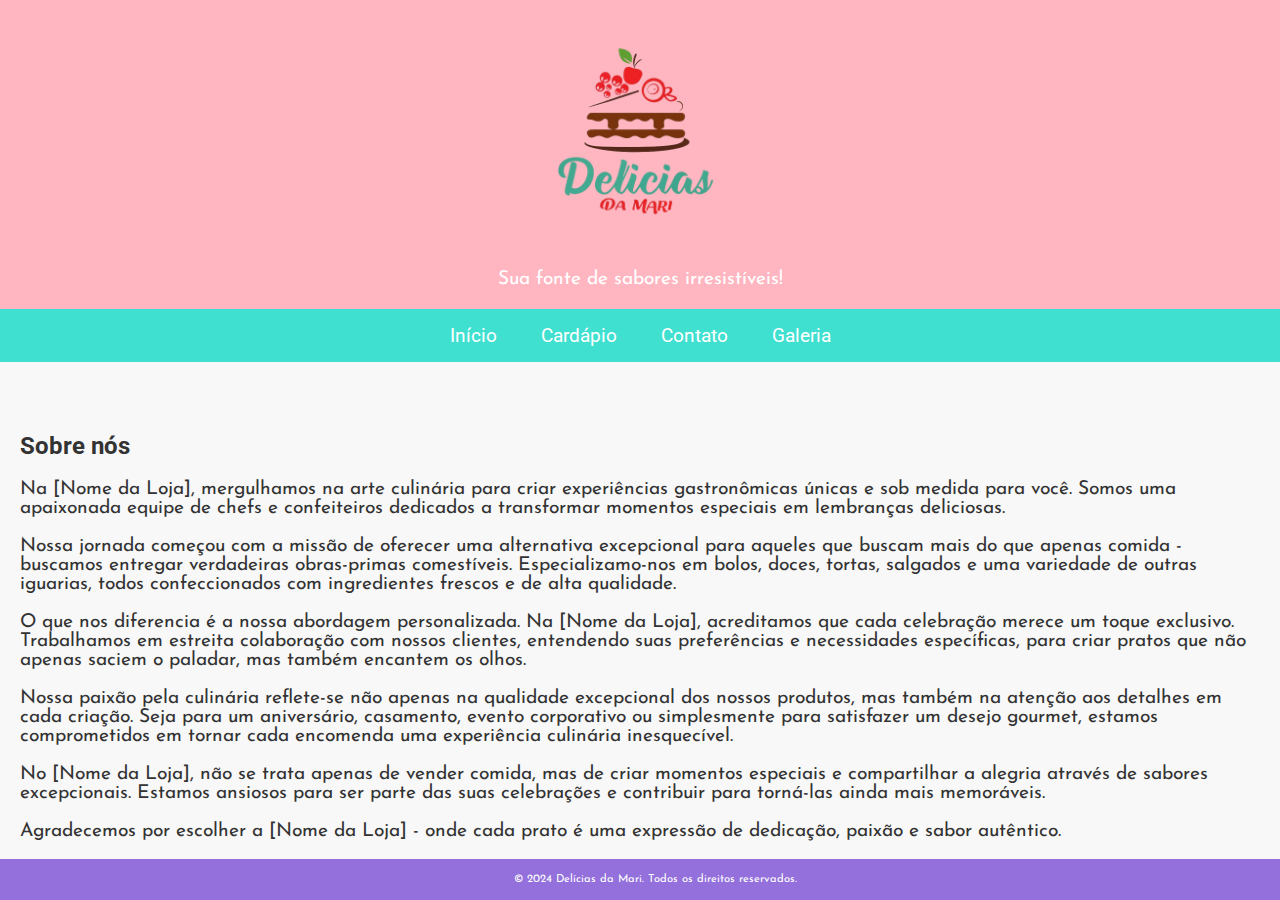
==== index.html @ 92027a98 "version2" ====
<!DOCTYPE html>
<html lang="pt-br">

<head>
    <meta charset="UTF-8">
    <meta name="viewport" content="width=device-width, initial-scale=1.0">
    <title>Delícias da Mari</title>
    <link rel="stylesheet"
        href="https://fonts.googleapis.com/css2?family=Pacifico&family=Roboto:wght@400;700&display=swap">
        <link rel="preconnect" href="https://fonts.googleapis.com">
        <link rel="preconnect" href="https://fonts.gstatic.com" crossorigin>
        <link href="https://fonts.googleapis.com/css2?family=Josefin+Sans&display=swap" rel="stylesheet">
    <link rel="stylesheet" href="styles.css"> <!-- Arquivo de estilos externo -->
    <link rel="stylesheet" href="https://cdnjs.cloudflare.com/ajax/libs/animate.css/4.1.1/animate.min.css">
    <!-- Animações CSS externas -->
</head>

<body>

    <header>
        <div class="header-content animate__animated animate__fadeIn">
            <img class="logo" src="/assets/logo/logo2.png" alt="logo">
            <!-- <h1>Delícias da Mari</h1> -->
            <p>Sua fonte de sabores irresistíveis!</p>
        </div>
    </header>

    <nav>
        <div class="nav-content">
            <a href="index.html">Início</a>
            <a href="cardapio.html">Cardápio</a>
            <a href="contato.html">Contato</a>
            <a href="#galeria">Galeria</a>
        </div>
    </nav>

<main>
    <section id="cardapio" class="animate__animated animate__fadeInUp">
        <div class="section-content">
            <h2>Sobre nós</h2>
            <p>
                Na [Nome da Loja], mergulhamos na arte culinária para criar experiências gastronômicas únicas e sob medida para você. Somos uma apaixonada equipe de chefs e confeiteiros dedicados a transformar momentos especiais em lembranças deliciosas.
            </p><br>
            <p>
                Nossa jornada começou com a missão de oferecer uma alternativa excepcional para aqueles que buscam mais do que apenas comida - buscamos entregar verdadeiras obras-primas comestíveis. Especializamo-nos em bolos, doces, tortas, salgados e uma variedade de outras iguarias, todos confeccionados com ingredientes frescos e de alta qualidade.
            </p><br>
            <p>
                O que nos diferencia é a nossa abordagem personalizada. Na [Nome da Loja], acreditamos que cada celebração merece um toque exclusivo. Trabalhamos em estreita colaboração com nossos clientes, entendendo suas preferências e necessidades específicas, para criar pratos que não apenas saciem o paladar, mas também encantem os olhos.
            </p><br>
            <p>
                Nossa paixão pela culinária reflete-se não apenas na qualidade excepcional dos nossos produtos, mas também na atenção aos detalhes em cada criação. Seja para um aniversário, casamento, evento corporativo ou simplesmente para satisfazer um desejo gourmet, estamos comprometidos em tornar cada encomenda uma experiência culinária inesquecível.
            </p><br>
            <p>
                No [Nome da Loja], não se trata apenas de vender comida, mas de criar momentos especiais e compartilhar a alegria através de sabores excepcionais. Estamos ansiosos para ser parte das suas celebrações e contribuir para torná-las ainda mais memoráveis.
            </p><br>
            <p>
                Agradecemos por escolher a [Nome da Loja] - onde cada prato é uma expressão de dedicação, paixão e sabor autêntico.
            </p>
</main>
    

    <footer>
        <div class="footer-content">
            <p>&copy; 2024 Delícias da Mari. Todos os direitos reservados.</p>
        </div>
    </footer>


</body>

</html>
---- styles.css ----
ul,
ol {
    list-style: none;
    padding: 0;
    margin: 0;
}

body {
    font-family: 'Roboto', sans-serif;
    margin: 0;
    padding: 0;
    box-sizing: border-box;
    background-color: #f8f8f8;
    color: #333;
}

header {
    background-color: #FFB6C1;
    padding: 20px;
    text-align: center;
    color: #fff;
    box-shadow: 0 0 10px rgba(0, 0, 0, 0.1);
}

.header-content {
    display: flex;
    flex-direction: column;
    align-items: center;
}

.logo {
    max-width: 250px;
    /* ou o tamanho desejado */
    height: auto;
    margin-right: 10px;
    /* ajuste conforme necessário */
}

/* h1 excluído */
/* header h1 {
    font-family: 'Pacifico', cursive;
    font-size: 3em;
    margin: 0;
}  */

p {
    margin: 0;
    font-size: 1.2rem;
    font-family: 'Josefin Sans', sans-serif;
}

nav {
    background-color: #40E0D0;
    color: #fff;
    padding: 15px;
    text-align: center;
}

nav a {
    color: #fff;
    text-decoration: none;
    margin: 0 20px;
    font-size: 1.2em;
}

nav a:hover {
    text-decoration: underline;
}

section {
    padding: 50px 20px;
}

h2 {
    color: #333;
}

ul {
    list-style-type: none;
    padding: 0;
}

ul li {
    background-color: #FFB6C1;
    margin-bottom: 10px;
    padding: 15px;
    border-radius: 8px;
    font-size: 1.1em;
}

.animate__animated animate__fadeInUp .section-content {}

.food-type {
    background-color: #40E0D0;
}

form {
    background-color: #40E0D0;
    padding: 20px;
    border-radius: 8px;
}

form label,
form textarea,
form input {
    display: block;
    margin-bottom: 15px;
    width: 100%;
}

form button {
    background-color: #9370DB;
    color: #fff;
    padding: 15px 30px;
    border: none;
    border-radius: 8px;
    cursor: pointer;
}

/* galeria removida */
/* #galeria {
    background-color: #40E0D0;
    padding: 50px 20px;
    border-radius: 8px;
} */

footer {
    background-color: #9370DB;
    color: #fff;
    text-align: center;
    padding: 15px;
    position: fixed;
    bottom: 0;
    width: 100%;
}

footer p {
    font-size: 0.7rem;
}

@media (max-width:576px) {

    /* Cardapio */
    #cardapio {
        transform: translatex(0px) translatey(0px);
    }

    /* Body */
    body {
        display: flex;
        flex-direction: column;
        justify-content: normal;
        flex-wrap: nowrap;
    }

    /* Main */
    main {
        display: inline-block;
    }

    nav .nav-content {
        display: flex;
        flex-direction: column;
        font-size: 24px;
        line-height: 34.5px;
    }

    /* Section content */
    #cardapio .section-content {
        display: flex;
        flex-direction: column;
        align-items: center;
        justify-content: normal;
        border-top-left-radius: 8px;
        border-top-right-radius: 8px;
        border-bottom-left-radius: 8px;
        border-bottom-right-radius: 8px;
        text-align: start;
        font-size: 28px;
        font-family: 'Roboto Condensed', sans-serif;
        margin-top: 0px;
        margin-bottom: 30px;
        padding-left: 0px;
    }

    /* List */
    #cardapio .section-content>ul {
        max-width: 100%;
    }

    /* List Item */
    #cardapio ul>li {
        max-width: 100%;
    }

    /* Image */
    #cardapio ul li>img {
        max-width: 100%;
    }

    footer {
        display: flex;
        line-height: 12.5px;
        justify-content: center;
    }

    .footer-content {
        font-size: 0.5rem;
        text-align: center;
    }
}
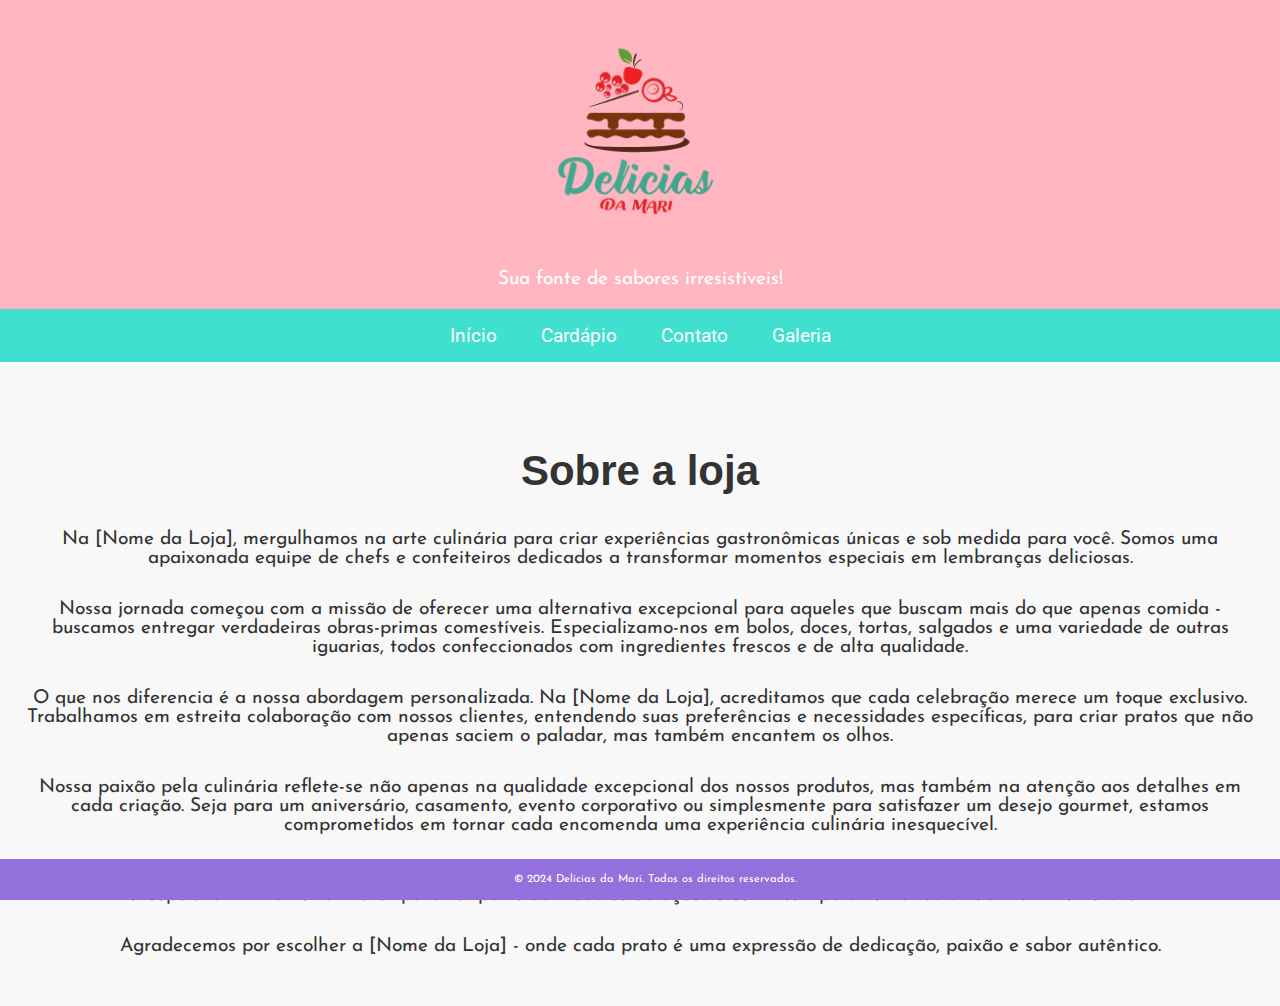
==== commit 427faf07: "new adjustments" ====
--- a/index.html
+++ b/index.html
@@ -7,9 +7,9 @@
     <title>Delícias da Mari</title>
     <link rel="stylesheet"
         href="https://fonts.googleapis.com/css2?family=Pacifico&family=Roboto:wght@400;700&display=swap">
-        <link rel="preconnect" href="https://fonts.googleapis.com">
-        <link rel="preconnect" href="https://fonts.gstatic.com" crossorigin>
-        <link href="https://fonts.googleapis.com/css2?family=Josefin+Sans&display=swap" rel="stylesheet">
+    <link rel="preconnect" href="https://fonts.googleapis.com">
+    <link rel="preconnect" href="https://fonts.gstatic.com" crossorigin>
+    <link href="https://fonts.googleapis.com/css2?family=Josefin+Sans&display=swap" rel="stylesheet">
     <link rel="stylesheet" href="styles.css"> <!-- Arquivo de estilos externo -->
     <link rel="stylesheet" href="https://cdnjs.cloudflare.com/ajax/libs/animate.css/4.1.1/animate.min.css">
     <!-- Animações CSS externas -->
@@ -34,30 +34,44 @@
         </div>
     </nav>
 
-<main>
-    <section id="cardapio" class="animate__animated animate__fadeInUp">
-        <div class="section-content">
-            <h2>Sobre nós</h2>
-            <p>
-                Na [Nome da Loja], mergulhamos na arte culinária para criar experiências gastronômicas únicas e sob medida para você. Somos uma apaixonada equipe de chefs e confeiteiros dedicados a transformar momentos especiais em lembranças deliciosas.
-            </p><br>
-            <p>
-                Nossa jornada começou com a missão de oferecer uma alternativa excepcional para aqueles que buscam mais do que apenas comida - buscamos entregar verdadeiras obras-primas comestíveis. Especializamo-nos em bolos, doces, tortas, salgados e uma variedade de outras iguarias, todos confeccionados com ingredientes frescos e de alta qualidade.
-            </p><br>
-            <p>
-                O que nos diferencia é a nossa abordagem personalizada. Na [Nome da Loja], acreditamos que cada celebração merece um toque exclusivo. Trabalhamos em estreita colaboração com nossos clientes, entendendo suas preferências e necessidades específicas, para criar pratos que não apenas saciem o paladar, mas também encantem os olhos.
-            </p><br>
-            <p>
-                Nossa paixão pela culinária reflete-se não apenas na qualidade excepcional dos nossos produtos, mas também na atenção aos detalhes em cada criação. Seja para um aniversário, casamento, evento corporativo ou simplesmente para satisfazer um desejo gourmet, estamos comprometidos em tornar cada encomenda uma experiência culinária inesquecível.
-            </p><br>
-            <p>
-                No [Nome da Loja], não se trata apenas de vender comida, mas de criar momentos especiais e compartilhar a alegria através de sabores excepcionais. Estamos ansiosos para ser parte das suas celebrações e contribuir para torná-las ainda mais memoráveis.
-            </p><br>
-            <p>
-                Agradecemos por escolher a [Nome da Loja] - onde cada prato é uma expressão de dedicação, paixão e sabor autêntico.
-            </p>
-</main>
-    
+    <main>
+        <section id="cardapio" class="animate__animated animate__fadeInUp">
+            <div class="section-content">
+                <h2>Sobre a loja</h2>
+                <p>
+                    Na [Nome da Loja], mergulhamos na arte culinária para criar experiências gastronômicas únicas e sob
+                    medida para você. Somos uma apaixonada equipe de chefs e confeiteiros dedicados a transformar
+                    momentos especiais em lembranças deliciosas.
+                </p><br>
+                <p>
+                    Nossa jornada começou com a missão de oferecer uma alternativa excepcional para aqueles que buscam
+                    mais do que apenas comida - buscamos entregar verdadeiras obras-primas comestíveis.
+                    Especializamo-nos em bolos, doces, tortas, salgados e uma variedade de outras iguarias, todos
+                    confeccionados com ingredientes frescos e de alta qualidade.
+                </p><br>
+                <p>
+                    O que nos diferencia é a nossa abordagem personalizada. Na [Nome da Loja], acreditamos que cada
+                    celebração merece um toque exclusivo. Trabalhamos em estreita colaboração com nossos clientes,
+                    entendendo suas preferências e necessidades específicas, para criar pratos que não apenas saciem o
+                    paladar, mas também encantem os olhos.
+                </p><br>
+                <p>
+                    Nossa paixão pela culinária reflete-se não apenas na qualidade excepcional dos nossos produtos, mas
+                    também na atenção aos detalhes em cada criação. Seja para um aniversário, casamento, evento
+                    corporativo ou simplesmente para satisfazer um desejo gourmet, estamos comprometidos em tornar cada
+                    encomenda uma experiência culinária inesquecível.
+                </p><br>
+                <p>
+                    No [Nome da Loja], não se trata apenas de vender comida, mas de criar momentos especiais e
+                    compartilhar a alegria através de sabores excepcionais. Estamos ansiosos para ser parte das suas
+                    celebrações e contribuir para torná-las ainda mais memoráveis.
+                </p><br>
+                <p>
+                    Agradecemos por escolher a [Nome da Loja] - onde cada prato é uma expressão de dedicação, paixão e
+                    sabor autêntico.
+                </p>
+    </main>
+
 
     <footer>
         <div class="footer-content">
--- a/styles.css
+++ b/styles.css
@@ -3,6 +3,10 @@
     list-style: none;
     padding: 0;
     margin: 0;
+}
+
+img {
+    max-width: 100%;
 }
 
 body {
@@ -61,6 +65,7 @@
     text-decoration: none;
     margin: 0 20px;
     font-size: 1.2em;
+
 }
 
 nav a:hover {
@@ -94,10 +99,65 @@
     background-color: #40E0D0;
 }
 
+/* contato */
+.section-content p, h1, h2, h3, h4 {
+    text-align: center;
+}
+
+.section-content {
+    display: flex;
+    flex-direction: column;
+    /* justify-content: center; */
+    align-items: center;
+}
+
+.social-links {
+    display: flex;
+    flex-direction: column;
+    justify-content: center;
+    align-items: center;
+    padding: 15px;
+    gap: 15px;
+}
+
+
+
+.social-links .whatsapp {
+    display: flex;
+    flex-direction: column;
+    justify-content:center;
+    align-items:center;
+    text-align:center;
+    gap: 15px;
+}
+
+.social-links .others {
+    display: flex;
+    flex-direction:column;
+    justify-content:center;
+    align-items:center;
+    text-align:center;
+    gap: 15px;
+}
+
+.social-links img {
+    width: 50px;
+}
+
+.social-links .others .social-icons {
+    display: flex;
+    flex-direction: row;
+    gap: 20px
+    ;
+    /* justify-content: space-between; */
+}
+
 form {
     background-color: #40E0D0;
     padding: 20px;
     border-radius: 8px;
+    text-align: center;
+    width: 80%;
 }
 
 form label,
@@ -108,6 +168,10 @@
     width: 100%;
 }
 
+form textarea {
+    height: 150px;
+}
+
 form button {
     background-color: #9370DB;
     color: #fff;
@@ -115,6 +179,16 @@
     border: none;
     border-radius: 8px;
     cursor: pointer;
+    display: inline-block;
+    margin: 0 auto;
+}
+
+form button:hover {
+    background-color: #6A5ACD;
+}
+
+form button:active {
+    background-color: #483D8B;
 }
 
 /* galeria removida */
@@ -124,6 +198,34 @@
     border-radius: 8px;
 } */
 
+/* cardápio */
+#cardapio .section-content {
+    display: flex;
+    flex-direction: column;
+    align-items: center;
+    justify-content: normal;
+    border-top-left-radius: 8px;
+    border-top-right-radius: 8px;
+    border-bottom-left-radius: 8px;
+    border-bottom-right-radius: 8px;
+    text-align: start;
+    font-size: 28px;
+    font-family: 'Roboto Condensed', sans-serif;
+    margin: 0 auto;
+    /* margin-top: 0px; */
+    /* margin-bottom: 30px; */
+    padding-left: 0px;
+}
+
+#cardapio ul {
+    display: flex;
+    flex-direction: column;
+}
+
+#cardapio img {
+    max-width: 500px;
+}
+
 footer {
     background-color: #9370DB;
     color: #fff;
@@ -158,11 +260,24 @@
         display: inline-block;
     }
 
+
     nav .nav-content {
         display: flex;
         flex-direction: column;
         font-size: 24px;
         line-height: 34.5px;
+        /* display: none; */
+    }
+
+    nav a {
+        margin: 0 10px;
+        font-size: 1em;
+    }
+
+    .menu-icon {
+        display: block;
+        /* Exibe o ícone de menu em telas pequenas */
+        cursor: pointer;
     }
 
     /* Section content */
@@ -198,6 +313,14 @@
         max-width: 100%;
     }
 
+    /* form */
+    form button {
+        margin: 0;
+        /* Remover a margem automática */
+        padding: 10px 20px;
+        /* Reduzir o preenchimento */
+    }
+
     footer {
         display: flex;
         line-height: 12.5px;
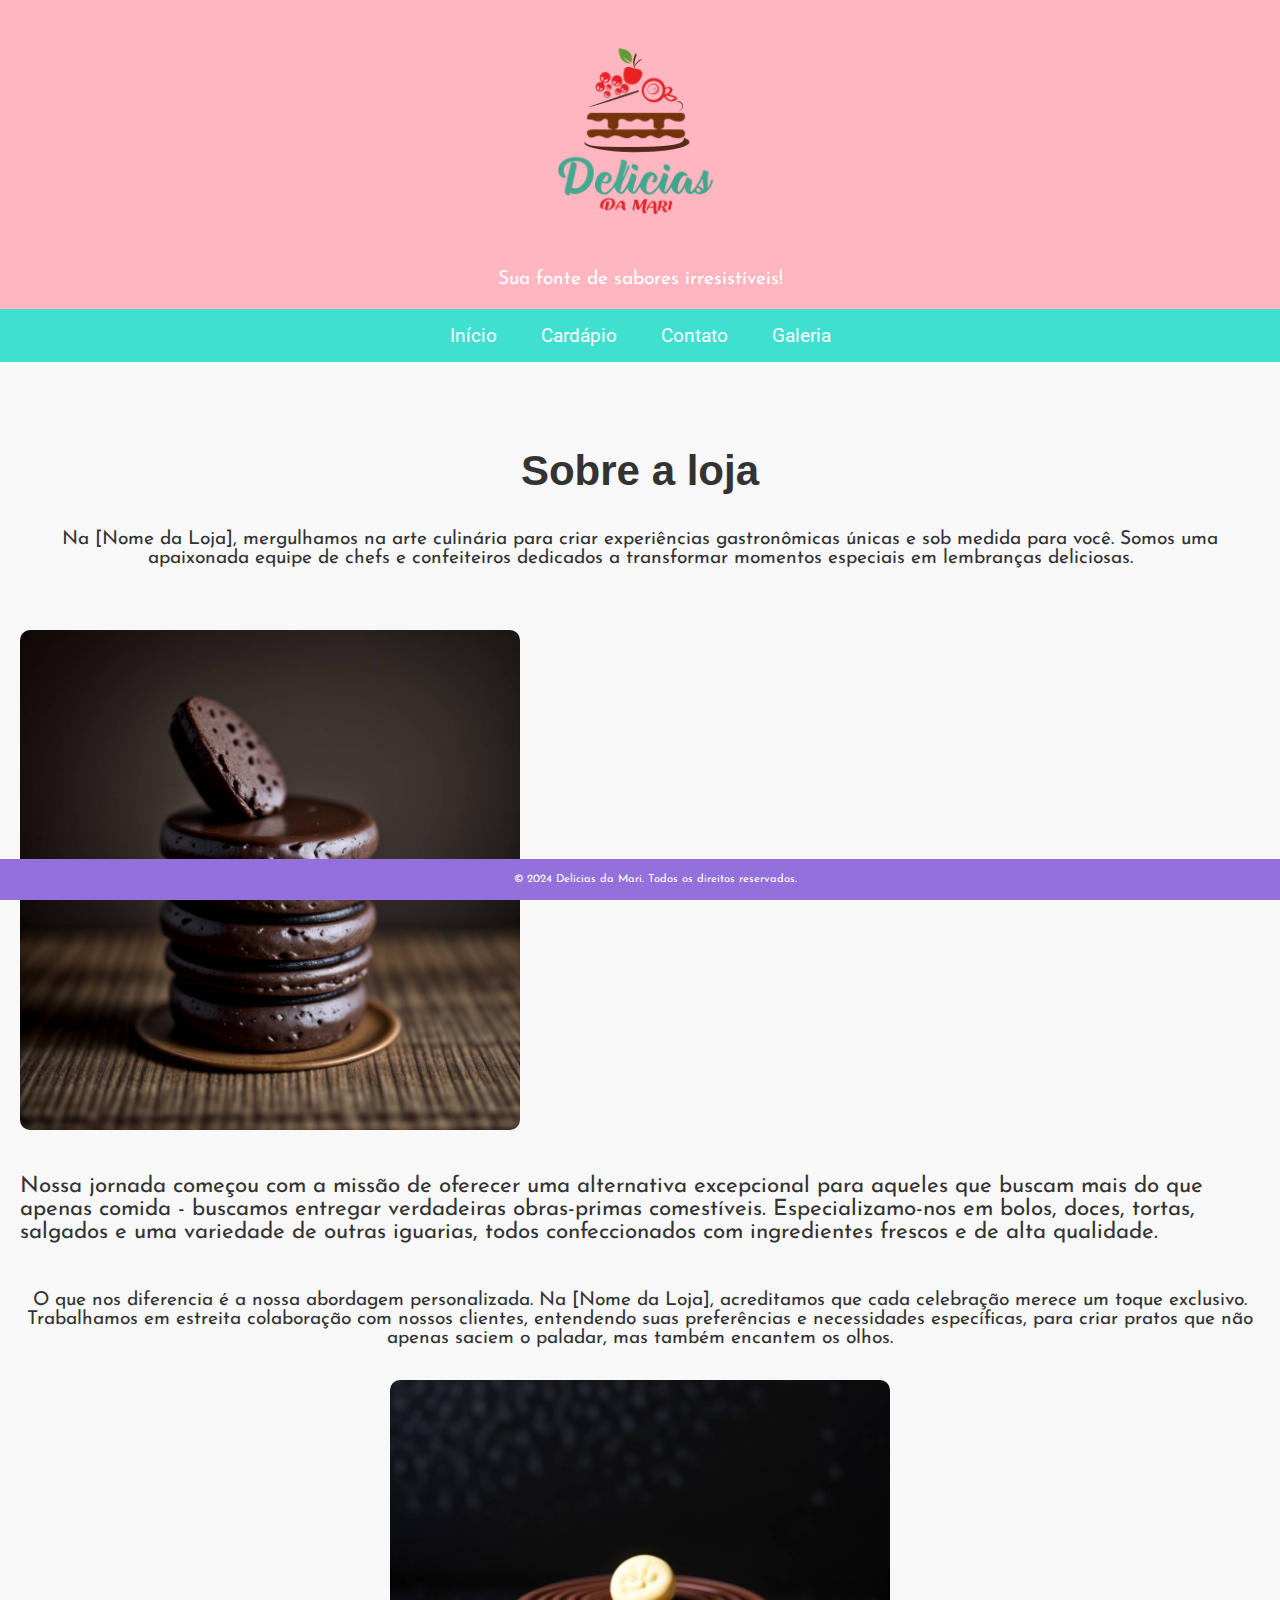
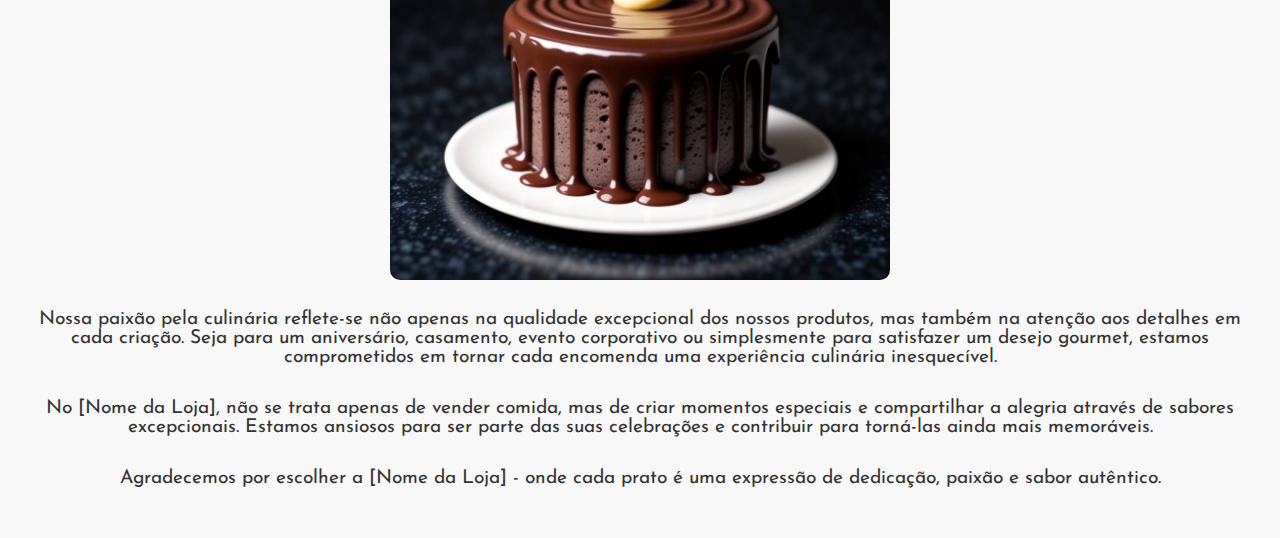
==== commit d91db8f8: "new adjustments" ====
--- a/index.html
+++ b/index.html
@@ -38,23 +38,31 @@
         <section id="cardapio" class="animate__animated animate__fadeInUp">
             <div class="section-content">
                 <h2>Sobre a loja</h2>
-                <p>
-                    Na [Nome da Loja], mergulhamos na arte culinária para criar experiências gastronômicas únicas e sob
-                    medida para você. Somos uma apaixonada equipe de chefs e confeiteiros dedicados a transformar
-                    momentos especiais em lembranças deliciosas.
-                </p><br>
-                <p>
-                    Nossa jornada começou com a missão de oferecer uma alternativa excepcional para aqueles que buscam
-                    mais do que apenas comida - buscamos entregar verdadeiras obras-primas comestíveis.
-                    Especializamo-nos em bolos, doces, tortas, salgados e uma variedade de outras iguarias, todos
-                    confeccionados com ingredientes frescos e de alta qualidade.
-                </p><br>
+                <article class="first">
+                    <p>
+                        Na [Nome da Loja], mergulhamos na arte culinária para criar experiências gastronômicas únicas e
+                        sob
+                        medida para você. Somos uma apaixonada equipe de chefs e confeiteiros dedicados a transformar
+                        momentos especiais em lembranças deliciosas.
+                    </p><br>
+                    <img id="photo-index-1" src="/assets/bolos/downloadedImage (4).png" alt="Foto 1">
+                    <p id="first">
+                        Nossa jornada começou com a missão de oferecer uma alternativa excepcional para aqueles que
+                        buscam
+                        mais do que apenas comida - buscamos entregar verdadeiras obras-primas comestíveis.
+                        Especializamo-nos em bolos, doces, tortas, salgados e uma variedade de outras iguarias, todos
+                        confeccionados com ingredientes frescos e de alta qualidade.
+                    </p><br>
+                </article>
                 <p>
                     O que nos diferencia é a nossa abordagem personalizada. Na [Nome da Loja], acreditamos que cada
                     celebração merece um toque exclusivo. Trabalhamos em estreita colaboração com nossos clientes,
                     entendendo suas preferências e necessidades específicas, para criar pratos que não apenas saciem o
                     paladar, mas também encantem os olhos.
                 </p><br>
+
+                <img id="photo-index-2" src="/assets/bolos/downloadedImage (3).png" alt="Foto 2">
+
                 <p>
                     Nossa paixão pela culinária reflete-se não apenas na qualidade excepcional dos nossos produtos, mas
                     também na atenção aos detalhes em cada criação. Seja para um aniversário, casamento, evento
--- a/styles.css
+++ b/styles.css
@@ -18,6 +18,7 @@
     color: #333;
 }
 
+/* cabeçalho */
 header {
     background-color: #FFB6C1;
     padding: 20px;
@@ -40,13 +41,6 @@
     /* ajuste conforme necessário */
 }
 
-/* h1 excluído */
-/* header h1 {
-    font-family: 'Pacifico', cursive;
-    font-size: 3em;
-    margin: 0;
-}  */
-
 p {
     margin: 0;
     font-size: 1.2rem;
@@ -97,6 +91,27 @@
 
 .food-type {
     background-color: #40E0D0;
+}
+
+/* inicial */
+#photo-index-1, #photo-index-2 {
+    width: 100%;
+    margin-bottom: 30px;
+    border-radius: 10px;
+    max-width: 400px;
+}
+
+.section-content .first {
+    display: inline-flex;
+    flex-direction: column;
+    flex-wrap: wrap;
+    gap: 15px;
+}
+
+.section-content #first {
+    font-size: 0.8em;
+    text-align: start;
+    flex: 1;
 }
 
 /* contato */
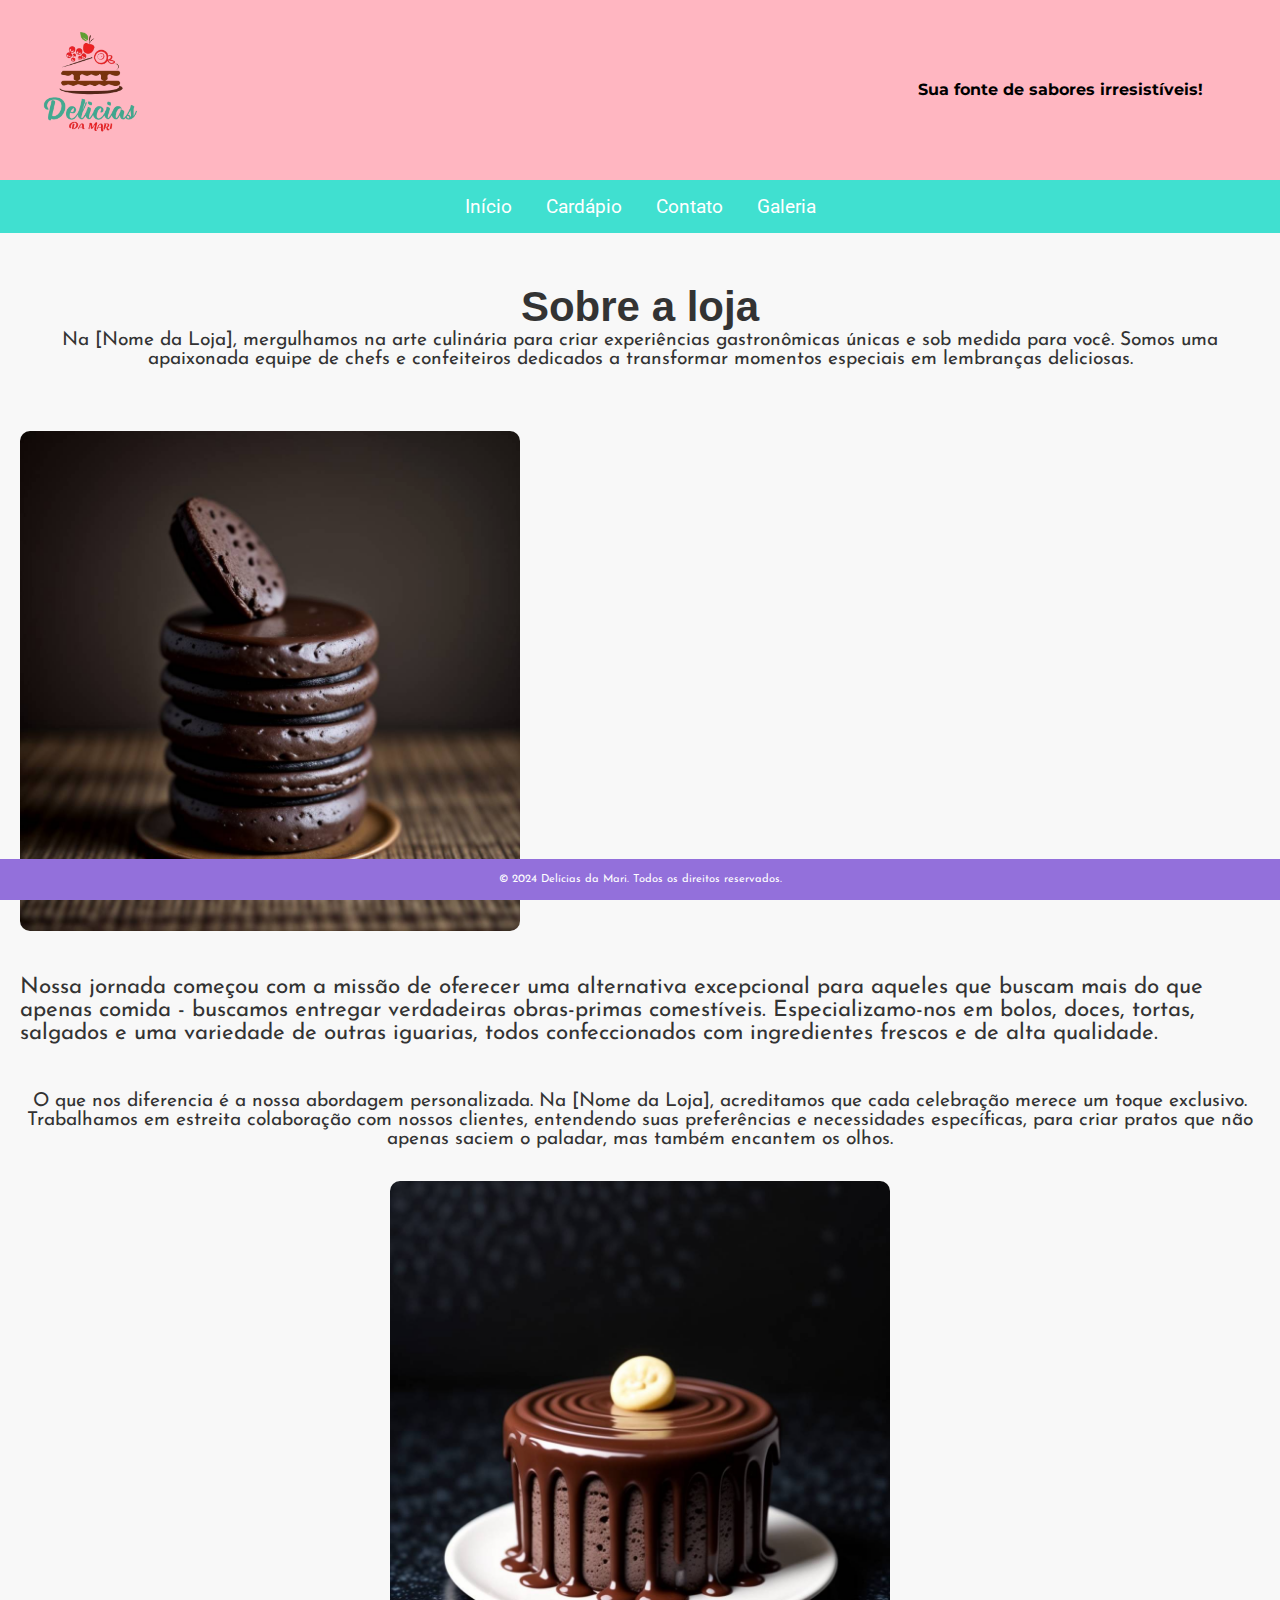
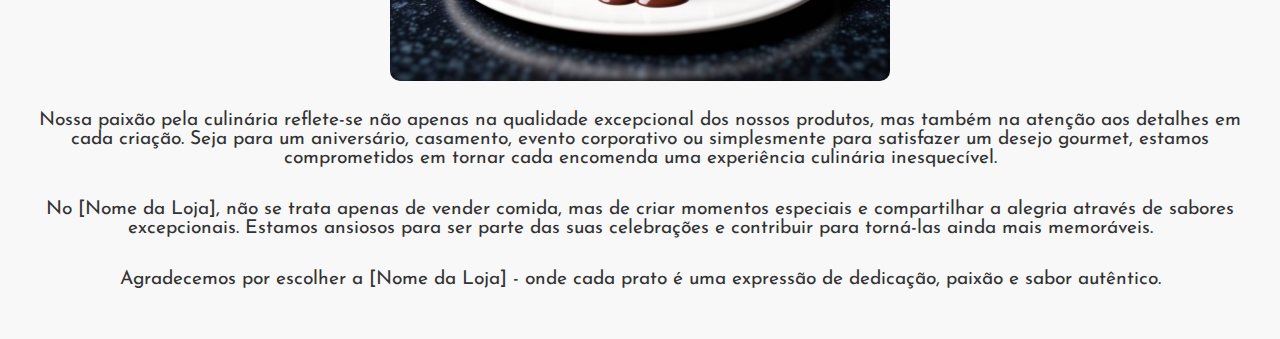
==== commit ba689ec3: "header adjustments" ====
--- a/index.html
+++ b/index.html
@@ -8,6 +8,10 @@
     <link rel="stylesheet"
         href="https://fonts.googleapis.com/css2?family=Pacifico&family=Roboto:wght@400;700&display=swap">
     <link rel="preconnect" href="https://fonts.googleapis.com">
+    <link rel="preconnect" href="https://fonts.googleapis.com">
+    <link rel="preconnect" href="https://fonts.gstatic.com" crossorigin>
+    <link href="https://fonts.googleapis.com/css2?family=Josefin+Sans&family=Montserrat:wght@800&display=swap"
+        rel="stylesheet">
     <link rel="preconnect" href="https://fonts.gstatic.com" crossorigin>
     <link href="https://fonts.googleapis.com/css2?family=Josefin+Sans&display=swap" rel="stylesheet">
     <link rel="stylesheet" href="styles.css"> <!-- Arquivo de estilos externo -->
--- a/styles.css
+++ b/styles.css
@@ -1,3 +1,16 @@
+* {
+    margin: 0;
+    border: 0;
+    padding: 0;
+    box-sizing: border-box;
+}
+
+p {
+    margin: 0;
+    font-size: 1.2rem;
+    font-family: 'Josefin Sans', sans-serif;
+}
+
 ul,
 ol {
     list-style: none;
@@ -20,32 +33,39 @@
 
 /* cabeçalho */
 header {
+    height: auto;
     background-color: #FFB6C1;
-    padding: 20px;
-    text-align: center;
+    padding: 15px;
     color: #fff;
     box-shadow: 0 0 10px rgba(0, 0, 0, 0.1);
 }
 
 .header-content {
     display: flex;
-    flex-direction: column;
-    align-items: center;
-}
-
-.logo {
-    max-width: 250px;
-    /* ou o tamanho desejado */
-    height: auto;
-    margin-right: 10px;
-    /* ajuste conforme necessário */
-}
-
-p {
-    margin: 0;
-    font-size: 1.2rem;
+    flex-direction: block;
+    justify-content: space-between;
+    align-items: center;
+    flex-wrap: wrap;
+}
+
+.header-content .logo {
+    max-width: 150px;
+}
+
+.header-content p {
     font-family: 'Josefin Sans', sans-serif;
-}
+    font-family: 'Montserrat', sans-serif;
+    font-size: 1rem;
+    font-weight: bolder;
+    margin-right: 10%;
+    max-width: 70%;
+    margin-right: 5%;
+    line-height: 5%;
+    color: #000000;
+    /* color: #fff; */
+    
+}
+
 
 nav {
     background-color: #40E0D0;
@@ -59,6 +79,7 @@
     text-decoration: none;
     margin: 0 20px;
     font-size: 1.2em;
+    margin: 0 15px;
 
 }
 
@@ -94,7 +115,8 @@
 }
 
 /* inicial */
-#photo-index-1, #photo-index-2 {
+#photo-index-1,
+#photo-index-2 {
     width: 100%;
     margin-bottom: 30px;
     border-radius: 10px;
@@ -115,7 +137,37 @@
 }
 
 /* contato */
-.section-content p, h1, h2, h3, h4 {
+input {
+    border-radius: 5px;
+    padding: 15px;
+}
+
+input:valid {
+    color: #333;
+    border: 1px solid #333;
+}
+
+input:invalid {
+    color: red;
+    border: red;
+}
+
+.error {
+    color: #9370DB;
+    font-size: 0.75rem;
+    display: none;
+    margin-bottom: 10px;
+}
+
+form input:invalid:not(:placeholder-shown)+.error {
+    display: block;
+}
+
+.section-content p,
+h1,
+h2,
+h3,
+h4 {
     text-align: center;
 }
 
@@ -140,18 +192,18 @@
 .social-links .whatsapp {
     display: flex;
     flex-direction: column;
-    justify-content:center;
-    align-items:center;
-    text-align:center;
+    justify-content: center;
+    align-items: center;
+    text-align: center;
     gap: 15px;
 }
 
 .social-links .others {
     display: flex;
-    flex-direction:column;
-    justify-content:center;
-    align-items:center;
-    text-align:center;
+    flex-direction: column;
+    justify-content: center;
+    align-items: center;
+    text-align: center;
     gap: 15px;
 }
 
@@ -162,8 +214,7 @@
 .social-links .others .social-icons {
     display: flex;
     flex-direction: row;
-    gap: 20px
-    ;
+    gap: 20px;
     /* justify-content: space-between; */
 }
 
@@ -276,13 +327,6 @@
     }
 
 
-    nav .nav-content {
-        display: flex;
-        flex-direction: column;
-        font-size: 24px;
-        line-height: 34.5px;
-        /* display: none; */
-    }
 
     nav a {
         margin: 0 10px;
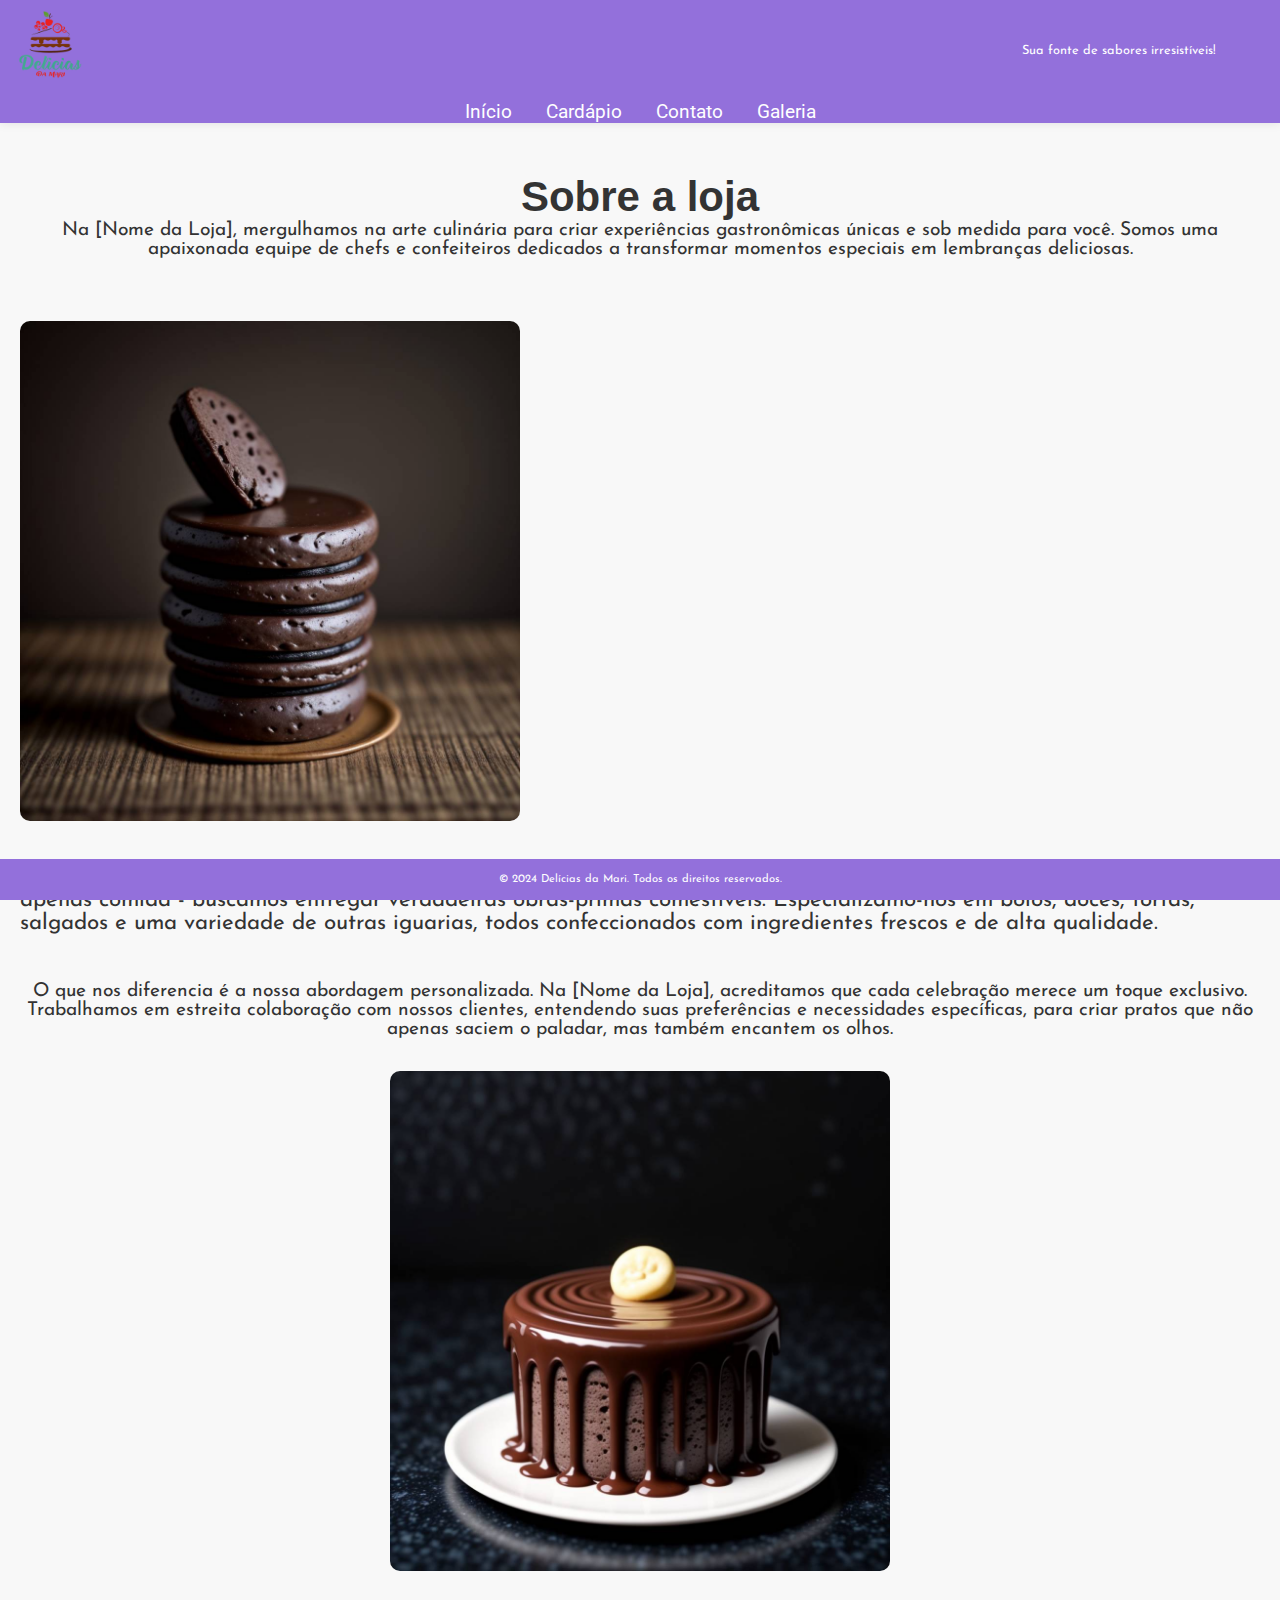
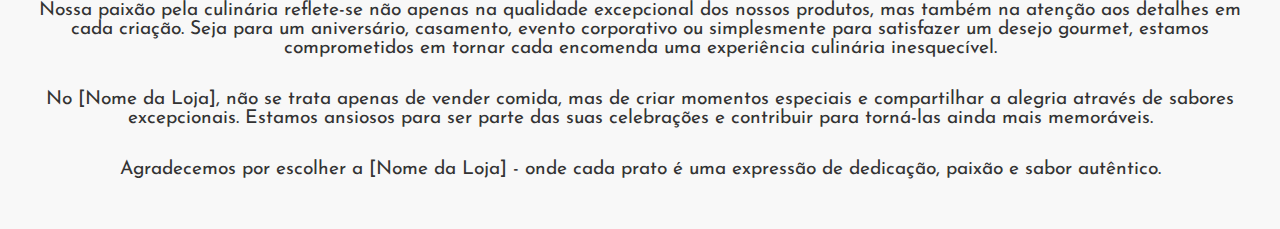
==== commit 465d1085: "header changes" ====
--- a/index.html
+++ b/index.html
@@ -27,16 +27,17 @@
             <!-- <h1>Delícias da Mari</h1> -->
             <p>Sua fonte de sabores irresistíveis!</p>
         </div>
+        <nav>
+            <div class="nav-content">
+                <a href="index.html">Início</a>
+                <a href="cardapio.html">Cardápio</a>
+                <a href="contato.html">Contato</a>
+                <a href="#galeria">Galeria</a>
+            </div>
+        </nav>
     </header>
 
-    <nav>
-        <div class="nav-content">
-            <a href="index.html">Início</a>
-            <a href="cardapio.html">Cardápio</a>
-            <a href="contato.html">Contato</a>
-            <a href="#galeria">Galeria</a>
-        </div>
-    </nav>
+   
 
     <main>
         <section id="cardapio" class="animate__animated animate__fadeInUp">
--- a/styles.css
+++ b/styles.css
@@ -34,8 +34,8 @@
 /* cabeçalho */
 header {
     height: auto;
-    background-color: #FFB6C1;
-    padding: 15px;
+    background-color:#9370DB ;
+    /* padding: 15px; */
     color: #fff;
     box-shadow: 0 0 10px rgba(0, 0, 0, 0.1);
 }
@@ -49,28 +49,35 @@
 }
 
 .header-content .logo {
-    max-width: 150px;
+    max-width: 100px;
+    background-color: ;
 }
 
 .header-content p {
-    font-family: 'Josefin Sans', sans-serif;
-    font-family: 'Montserrat', sans-serif;
-    font-size: 1rem;
-    font-weight: bolder;
+    /* font-family: 'Josefin Sans', sans-serif; */
+    /* font-family: 'Montserrat', sans-serif; */
+    font-size: 0.8rem;
+    /* font-weight: bolder; */
     margin-right: 10%;
     max-width: 70%;
     margin-right: 5%;
-    line-height: 5%;
-    color: #000000;
+    /* line-height: 5%; */
+    /* background-color: #9370DB; */
+    color: #fff;
+    border-radius: 10px;
+    /* background-color: #9370DB; */
     /* color: #fff; */
     
 }
 
 
 nav {
-    background-color: #40E0D0;
-    color: #fff;
-    padding: 15px;
+    /* background-color: #9370DB; */
+    background-color: #9370DB;
+    color: #fff;
+    /* color: #483D8B; */
+    /* border-radius: 5px; */
+    /* padding: 15px; */
     text-align: center;
 }
 
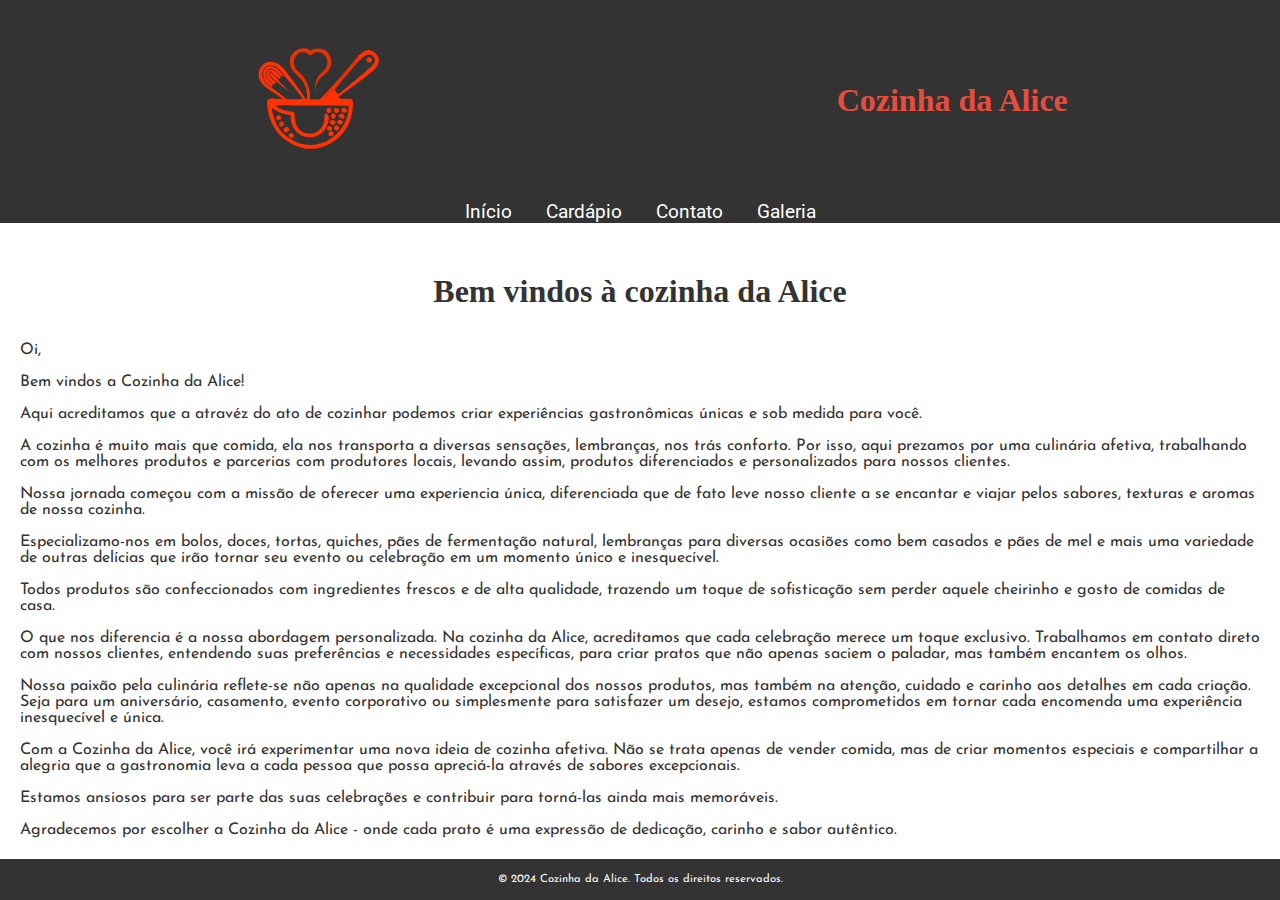
==== commit 9714aade: "cozinha da Alice" ====
--- a/index.html
+++ b/index.html
@@ -4,7 +4,7 @@
 <head>
     <meta charset="UTF-8">
     <meta name="viewport" content="width=device-width, initial-scale=1.0">
-    <title>Delícias da Mari</title>
+    <title>Cozinha da Alice</title>
     <link rel="stylesheet"
         href="https://fonts.googleapis.com/css2?family=Pacifico&family=Roboto:wght@400;700&display=swap">
     <link rel="preconnect" href="https://fonts.googleapis.com">
@@ -12,6 +12,7 @@
     <link rel="preconnect" href="https://fonts.gstatic.com" crossorigin>
     <link href="https://fonts.googleapis.com/css2?family=Josefin+Sans&family=Montserrat:wght@800&display=swap"
         rel="stylesheet">
+        
     <link rel="preconnect" href="https://fonts.gstatic.com" crossorigin>
     <link href="https://fonts.googleapis.com/css2?family=Josefin+Sans&display=swap" rel="stylesheet">
     <link rel="stylesheet" href="styles.css"> <!-- Arquivo de estilos externo -->
@@ -23,9 +24,9 @@
 
     <header>
         <div class="header-content animate__animated animate__fadeIn">
-            <img class="logo" src="/assets/logo/logo2.png" alt="logo">
+            <img class="logo" src="/assets/logo/Cozinha  da Alice .svg" alt="logo">
             <!-- <h1>Delícias da Mari</h1> -->
-            <p>Sua fonte de sabores irresistíveis!</p>
+            <h1>Cozinha da Alice</h1>
         </div>
         <nav>
             <div class="nav-content">
@@ -37,58 +38,64 @@
         </nav>
     </header>
 
-   
+
 
     <main>
         <section id="cardapio" class="animate__animated animate__fadeInUp">
             <div class="section-content">
-                <h2>Sobre a loja</h2>
+                <h2>Bem vindos à cozinha da Alice</h2>
                 <article class="first">
+                    <br>
                     <p>
-                        Na [Nome da Loja], mergulhamos na arte culinária para criar experiências gastronômicas únicas e
-                        sob
-                        medida para você. Somos uma apaixonada equipe de chefs e confeiteiros dedicados a transformar
-                        momentos especiais em lembranças deliciosas.
-                    </p><br>
-                    <img id="photo-index-1" src="/assets/bolos/downloadedImage (4).png" alt="Foto 1">
-                    <p id="first">
-                        Nossa jornada começou com a missão de oferecer uma alternativa excepcional para aqueles que
-                        buscam
-                        mais do que apenas comida - buscamos entregar verdadeiras obras-primas comestíveis.
-                        Especializamo-nos em bolos, doces, tortas, salgados e uma variedade de outras iguarias, todos
-                        confeccionados com ingredientes frescos e de alta qualidade.
-                    </p><br>
+                        Oi, <br><br>Bem vindos a Cozinha da Alice!<br><br>
+                        Aqui acreditamos que a atravéz do ato de cozinhar podemos criar experiências gastronômicas
+                        únicas e sob medida para você. <br><br>A cozinha é muito mais que comida, ela nos transporta a diversas
+                        sensações, lembranças, nos trás conforto. Por isso, aqui prezamos por uma culinária afetiva,
+                        trabalhando com os melhores produtos e parcerias com produtores locais, levando assim, produtos
+                        diferenciados e personalizados para nossos clientes. <br><br>
+
+                    </p>
+                    <p>
+                        Nossa jornada começou com a missão de oferecer uma experiencia única, diferenciada que de fato
+                        leve nosso cliente a se encantar e viajar pelos sabores, texturas e aromas de nossa cozinha.<br>
+                        <br>
+                        Especializamo-nos em bolos, doces, tortas, quiches, pães de fermentação natural, lembranças para
+                        diversas ocasiões como bem casados e pães de mel e mais uma variedade de outras delícias que
+                        irão tornar seu evento ou celebração em um momento único e inesquecível. <br><br> Todos produtos
+                        são confeccionados com ingredientes frescos e de alta qualidade, trazendo um toque de sofisticação
+                        sem perder aquele cheirinho e gosto de comidas de casa. <br><br>
+
+                    </p>
+                    <p>
+                        O que nos diferencia é a nossa abordagem personalizada. Na cozinha da Alice, acreditamos que
+                        cada celebração merece um toque exclusivo. Trabalhamos em contato direto com nossos clientes,
+                        entendendo suas preferências e necessidades específicas, para criar pratos que não apenas saciem
+                        o paladar, mas também encantem os olhos. <br><br>
+                        Nossa paixão pela culinária reflete-se não apenas na qualidade excepcional dos nossos produtos,
+                        mas também na atenção, cuidado e carinho aos detalhes em cada criação. Seja para um aniversário,
+                        casamento, evento corporativo ou simplesmente para satisfazer um desejo, estamos comprometidos
+                        em tornar cada encomenda uma experiência inesquecível e única. <br><br>
+
+                    </p>
+                    <p>
+                        Com a Cozinha da Alice, você irá experimentar uma nova ideia de cozinha afetiva. Não se trata
+                        apenas de vender comida, mas de criar momentos especiais e compartilhar a alegria que a
+                        gastronomia leva a cada pessoa que possa apreciá-la através de sabores excepcionais. <br><br> Estamos
+                        ansiosos para ser parte das suas celebrações e contribuir para torná-las ainda mais memoráveis. <br><br>
+
+                    </p>
+                    <p>
+                        Agradecemos por escolher a Cozinha da Alice - onde cada prato é uma expressão de dedicação,
+                        carinho e sabor autêntico.
+                    </p>
                 </article>
                 <p>
-                    O que nos diferencia é a nossa abordagem personalizada. Na [Nome da Loja], acreditamos que cada
-                    celebração merece um toque exclusivo. Trabalhamos em estreita colaboração com nossos clientes,
-                    entendendo suas preferências e necessidades específicas, para criar pratos que não apenas saciem o
-                    paladar, mas também encantem os olhos.
-                </p><br>
-
-                <img id="photo-index-2" src="/assets/bolos/downloadedImage (3).png" alt="Foto 2">
-
-                <p>
-                    Nossa paixão pela culinária reflete-se não apenas na qualidade excepcional dos nossos produtos, mas
-                    também na atenção aos detalhes em cada criação. Seja para um aniversário, casamento, evento
-                    corporativo ou simplesmente para satisfazer um desejo gourmet, estamos comprometidos em tornar cada
-                    encomenda uma experiência culinária inesquecível.
-                </p><br>
-                <p>
-                    No [Nome da Loja], não se trata apenas de vender comida, mas de criar momentos especiais e
-                    compartilhar a alegria através de sabores excepcionais. Estamos ansiosos para ser parte das suas
-                    celebrações e contribuir para torná-las ainda mais memoráveis.
-                </p><br>
-                <p>
-                    Agradecemos por escolher a [Nome da Loja] - onde cada prato é uma expressão de dedicação, paixão e
-                    sabor autêntico.
-                </p>
     </main>
 
 
     <footer>
         <div class="footer-content">
-            <p>&copy; 2024 Delícias da Mari. Todos os direitos reservados.</p>
+            <p>&copy; 2024 Cozinha da Alice. Todos os direitos reservados.</p>
         </div>
     </footer>
 
--- a/styles.css
+++ b/styles.css
@@ -5,10 +5,20 @@
     box-sizing: border-box;
 }
 
+body {
+    font-family: 'Roboto', sans-serif;
+    margin: 0;
+    padding: 0;
+    box-sizing: border-box;
+    background-color: #fff;
+    color: #333;
+}
+
 p {
     margin: 0;
-    font-size: 1.2rem;
+    font-size: 1rem;
     font-family: 'Josefin Sans', sans-serif;
+    color: #333;
 }
 
 ul,
@@ -18,80 +28,65 @@
     margin: 0;
 }
 
+a {
+    color: #e74c3c;
+}
+
 img {
     max-width: 100%;
-}
-
-body {
-    font-family: 'Roboto', sans-serif;
-    margin: 0;
-    padding: 0;
-    box-sizing: border-box;
-    background-color: #f8f8f8;
-    color: #333;
 }
 
 /* cabeçalho */
 header {
     height: auto;
-    background-color:#9370DB ;
-    /* padding: 15px; */
+    background-color: #333;
     color: #fff;
     box-shadow: 0 0 10px rgba(0, 0, 0, 0.1);
 }
 
+header h1 {
+    color: #e74c3c;
+    font-family: cursive;
+}
+
 .header-content {
     display: flex;
     flex-direction: block;
-    justify-content: space-between;
+    justify-content:space-around;
     align-items: center;
     flex-wrap: wrap;
 }
 
 .header-content .logo {
-    max-width: 100px;
-    background-color: ;
+    max-width: 200px;
+    /* background-color: ; */
 }
 
 .header-content p {
-    /* font-family: 'Josefin Sans', sans-serif; */
-    /* font-family: 'Montserrat', sans-serif; */
     font-size: 0.8rem;
-    /* font-weight: bolder; */
     margin-right: 10%;
     max-width: 70%;
-    margin-right: 5%;
-    /* line-height: 5%; */
-    /* background-color: #9370DB; */
     color: #fff;
     border-radius: 10px;
-    /* background-color: #9370DB; */
-    /* color: #fff; */
-    
-}
-
+}
 
 nav {
-    /* background-color: #9370DB; */
-    background-color: #9370DB;
-    color: #fff;
-    /* color: #483D8B; */
-    /* border-radius: 5px; */
-    /* padding: 15px; */
+    background-color: #333;
+    color: #fff;
     text-align: center;
 }
 
 nav a {
     color: #fff;
     text-decoration: none;
-    margin: 0 20px;
+    margin: 0 15px;
     font-size: 1.2em;
-    margin: 0 15px;
-
 }
 
 nav a:hover {
-    text-decoration: underline;
+    /* text-decoration: underline; */
+    color: #f60; /* Cor de destaque no hover */
+    transform: scale(1.5); /* Efeito de escala ao passar o mouse */
 }
 
 section {
@@ -100,6 +95,8 @@
 
 h2 {
     color: #333;
+    font-family: cursive;
+    font-size: 2rem;
 }
 
 ul {
@@ -108,40 +105,21 @@
 }
 
 ul li {
-    background-color: #FFB6C1;
+    background-color: #f60;
     margin-bottom: 10px;
     padding: 15px;
     border-radius: 8px;
     font-size: 1.1em;
 }
 
-.animate__animated animate__fadeInUp .section-content {}
+.animate__animated.animate__fadeInUp .section-content {}
 
 .food-type {
-    background-color: #40E0D0;
+    background-color: #333;
 }
 
 /* inicial */
-#photo-index-1,
-#photo-index-2 {
-    width: 100%;
-    margin-bottom: 30px;
-    border-radius: 10px;
-    max-width: 400px;
-}
-
-.section-content .first {
-    display: inline-flex;
-    flex-direction: column;
-    flex-wrap: wrap;
-    gap: 15px;
-}
-
-.section-content #first {
-    font-size: 0.8em;
-    text-align: start;
-    flex: 1;
-}
+.section-content .first {}
 
 /* contato */
 input {
@@ -160,7 +138,7 @@
 }
 
 .error {
-    color: #9370DB;
+    color: #333;
     font-size: 0.75rem;
     display: none;
     margin-bottom: 10px;
@@ -175,13 +153,13 @@
 h2,
 h3,
 h4 {
-    text-align: center;
+    text-align: start;
 }
 
 .section-content {
-    display: flex;
-    flex-direction: column;
-    /* justify-content: center; */
+    background-color: #fff;
+    display: flex;
+    flex-direction: column;
     align-items: center;
 }
 
@@ -194,8 +172,6 @@
     gap: 15px;
 }
 
-
-
 .social-links .whatsapp {
     display: flex;
     flex-direction: column;
@@ -222,11 +198,10 @@
     display: flex;
     flex-direction: row;
     gap: 20px;
-    /* justify-content: space-between; */
 }
 
 form {
-    background-color: #40E0D0;
+    background-color: #f60;
     padding: 20px;
     border-radius: 8px;
     text-align: center;
@@ -246,7 +221,7 @@
 }
 
 form button {
-    background-color: #9370DB;
+    background-color: #333;
     color: #fff;
     padding: 15px 30px;
     border: none;
@@ -257,21 +232,19 @@
 }
 
 form button:hover {
-    background-color: #6A5ACD;
+    background-color: #555;
 }
 
 form button:active {
-    background-color: #483D8B;
-}
-
-/* galeria removida */
-/* #galeria {
-    background-color: #40E0D0;
-    padding: 50px 20px;
-    border-radius: 8px;
-} */
+    background-color: #37363a;
+}
 
 /* cardápio */
+
+#cardapio {
+    background-color: #fff;
+}
+
 #cardapio .section-content {
     display: flex;
     flex-direction: column;
@@ -285,9 +258,6 @@
     font-size: 28px;
     font-family: 'Roboto Condensed', sans-serif;
     margin: 0 auto;
-    /* margin-top: 0px; */
-    /* margin-bottom: 30px; */
-    padding-left: 0px;
 }
 
 #cardapio ul {
@@ -300,7 +270,7 @@
 }
 
 footer {
-    background-color: #9370DB;
+    background-color: #333;
     color: #fff;
     text-align: center;
     padding: 15px;
@@ -311,12 +281,14 @@
 
 footer p {
     font-size: 0.7rem;
-}
-
-@media (max-width:576px) {
+    color: #fff;
+}
+
+@media (max-width: 576px) {
 
     /* Cardapio */
     #cardapio {
+        background-color: #ffffff;
         transform: translatex(0px) translatey(0px);
     }
 
@@ -330,10 +302,9 @@
 
     /* Main */
     main {
+        background-color: #fff;
         display: inline-block;
     }
-
-
 
     nav a {
         margin: 0 10px;
@@ -342,7 +313,6 @@
 
     .menu-icon {
         display: block;
-        /* Exibe o ícone de menu em telas pequenas */
         cursor: pointer;
     }
 
@@ -382,9 +352,7 @@
     /* form */
     form button {
         margin: 0;
-        /* Remover a margem automática */
         padding: 10px 20px;
-        /* Reduzir o preenchimento */
     }
 
     footer {
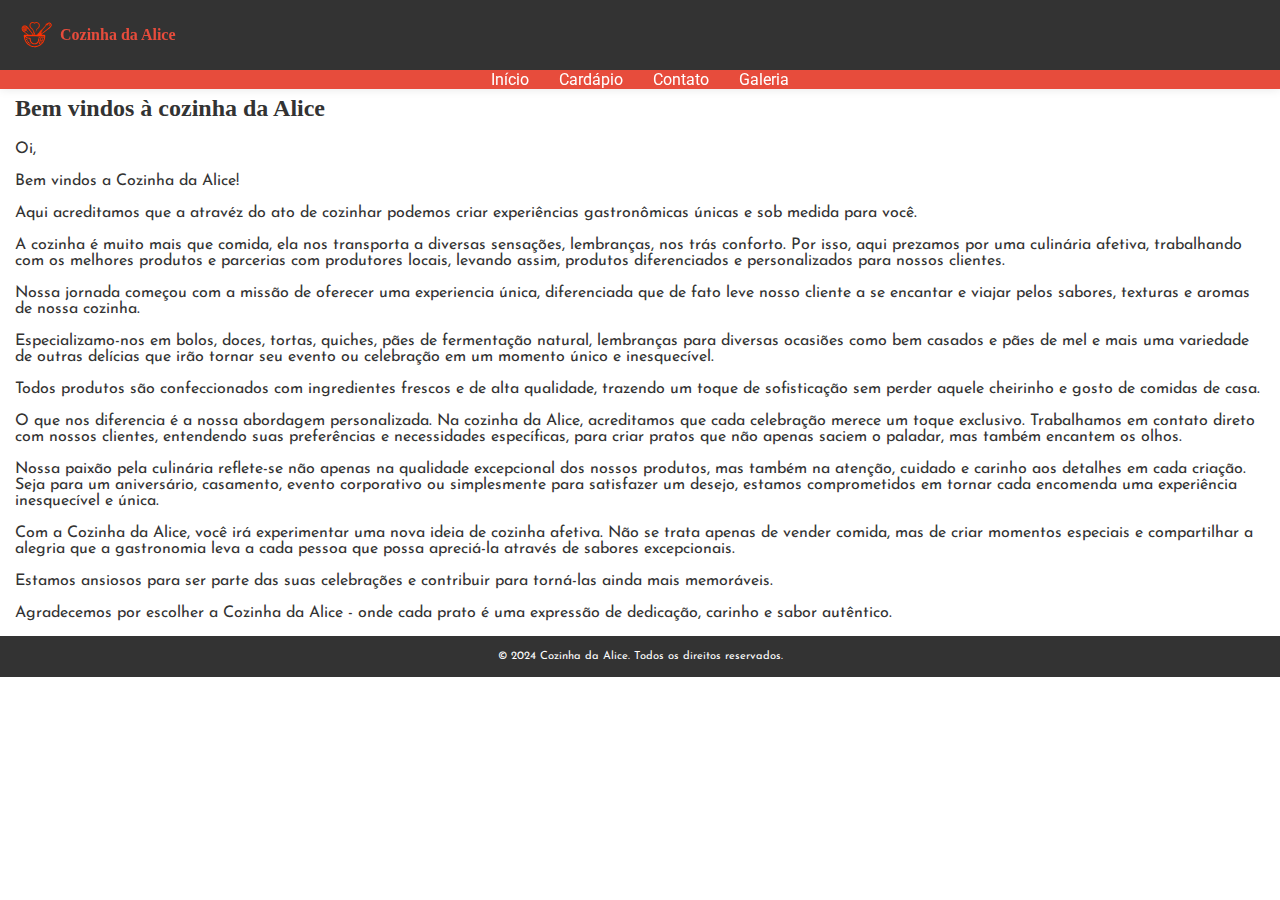
==== commit 7ed16758: "version 2" ====
--- a/index.html
+++ b/index.html
@@ -41,10 +41,10 @@
 
 
     <main>
-        <section id="cardapio" class="animate__animated animate__fadeInUp">
+        <section id="#" class="animate__animated animate__fadeInUp">
             <div class="section-content">
-                <h2>Bem vindos à cozinha da Alice</h2>
-                <article class="first">
+                <article class="#">
+                    <h2>Bem vindos à cozinha da Alice</h2>
                     <br>
                     <p>
                         Oi, <br><br>Bem vindos a Cozinha da Alice!<br><br>
--- a/styles.css
+++ b/styles.css
@@ -12,6 +12,11 @@
     box-sizing: border-box;
     background-color: #fff;
     color: #333;
+
+    display: flex;
+    flex-direction: column;
+    justify-content: normal;
+    flex-wrap: wrap;
 }
 
 p {
@@ -38,27 +43,34 @@
 
 /* cabeçalho */
 header {
-    height: auto;
+    position: fixed;
+    top: 0;
+    width: 100%;
     background-color: #333;
     color: #fff;
     box-shadow: 0 0 10px rgba(0, 0, 0, 0.1);
+    display: flex;
+    flex-direction: column;
+    z-index: 1000;
 }
 
 header h1 {
     color: #e74c3c;
     font-family: cursive;
+    font-size: 1rem;
 }
 
 .header-content {
     display: flex;
-    flex-direction: block;
-    justify-content:space-around;
-    align-items: center;
-    flex-wrap: wrap;
+    /* flex-direction: block; */
+    justify-content: flex-start;
+    align-items: center;
+    padding: 10px;
+    /* flex-wrap: wrap; */
 }
 
 .header-content .logo {
-    max-width: 200px;
+    max-width: 50px;
     /* background-color: ; */
 }
 
@@ -70,33 +82,43 @@
     border-radius: 10px;
 }
 
-nav {
-    background-color: #333;
-    color: #fff;
-    text-align: center;
+
+
+nav .nav-content {
+    background-color: #e74c3c;
+    text-align: center;
+    width: 100%;
+    display: flex;
+    flex-direction: row;
+    justify-content: center;
+    align-items: center;
+    flex-wrap: wrap;
 }
 
 nav a {
     color: #fff;
     text-decoration: none;
     margin: 0 15px;
-    font-size: 1.2em;
+    font-size: 1em;
 }
 
 nav a:hover {
     /* text-decoration: underline; */
-    color: #f60; /* Cor de destaque no hover */
-    transform: scale(1.5); /* Efeito de escala ao passar o mouse */
+    color: #333;
+    /* Cor de destaque no hover */
+    transform: scale(1.1);
+    /* Efeito de escala ao passar o mouse */
 }
 
 section {
-    padding: 50px 20px;
+    margin-top: 80px;
+    padding: 15px;
 }
 
 h2 {
     color: #333;
     font-family: cursive;
-    font-size: 2rem;
+    /* font-size: 2rem; */
 }
 
 ul {
@@ -105,138 +127,12 @@
 }
 
 ul li {
-    background-color: #f60;
+    /* background-color: #f60; */
+    /* border: 3px solid orange; */
     margin-bottom: 10px;
-    padding: 15px;
+    padding: 5px;
     border-radius: 8px;
-    font-size: 1.1em;
-}
-
-.animate__animated.animate__fadeInUp .section-content {}
-
-.food-type {
-    background-color: #333;
-}
-
-/* inicial */
-.section-content .first {}
-
-/* contato */
-input {
-    border-radius: 5px;
-    padding: 15px;
-}
-
-input:valid {
-    color: #333;
-    border: 1px solid #333;
-}
-
-input:invalid {
-    color: red;
-    border: red;
-}
-
-.error {
-    color: #333;
-    font-size: 0.75rem;
-    display: none;
-    margin-bottom: 10px;
-}
-
-form input:invalid:not(:placeholder-shown)+.error {
-    display: block;
-}
-
-.section-content p,
-h1,
-h2,
-h3,
-h4 {
-    text-align: start;
-}
-
-.section-content {
-    background-color: #fff;
-    display: flex;
-    flex-direction: column;
-    align-items: center;
-}
-
-.social-links {
-    display: flex;
-    flex-direction: column;
-    justify-content: center;
-    align-items: center;
-    padding: 15px;
-    gap: 15px;
-}
-
-.social-links .whatsapp {
-    display: flex;
-    flex-direction: column;
-    justify-content: center;
-    align-items: center;
-    text-align: center;
-    gap: 15px;
-}
-
-.social-links .others {
-    display: flex;
-    flex-direction: column;
-    justify-content: center;
-    align-items: center;
-    text-align: center;
-    gap: 15px;
-}
-
-.social-links img {
-    width: 50px;
-}
-
-.social-links .others .social-icons {
-    display: flex;
-    flex-direction: row;
-    gap: 20px;
-}
-
-form {
-    background-color: #f60;
-    padding: 20px;
-    border-radius: 8px;
-    text-align: center;
-    width: 80%;
-}
-
-form label,
-form textarea,
-form input {
-    display: block;
-    margin-bottom: 15px;
-    width: 100%;
-}
-
-form textarea {
-    height: 150px;
-}
-
-form button {
-    background-color: #333;
-    color: #fff;
-    padding: 15px 30px;
-    border: none;
-    border-radius: 8px;
-    cursor: pointer;
-    display: inline-block;
-    margin: 0 auto;
-}
-
-form button:hover {
-    background-color: #555;
-}
-
-form button:active {
-    background-color: #37363a;
+    font-size: 0.9em;
 }
 
 /* cardápio */
@@ -245,8 +141,8 @@
     background-color: #fff;
 }
 
-#cardapio .section-content {
-    display: flex;
+/* #cardapio .section-content {
+    display: grid;
     flex-direction: column;
     align-items: center;
     justify-content: normal;
@@ -258,23 +154,155 @@
     font-size: 28px;
     font-family: 'Roboto Condensed', sans-serif;
     margin: 0 auto;
-}
+} */
 
 #cardapio ul {
     display: flex;
     flex-direction: column;
 }
 
+#cardapio li {
+    border: 1px solid #e74c3c;
+    background-color: #e74c3c;
+    display: flex;
+    flex-direction: column;
+    text-align: center;
+    font-weight: bold;
+    justify-content: center;
+    align-items: center;
+}
+
 #cardapio img {
-    max-width: 500px;
-}
+    max-width: 100%;
+}
+
+
+/* contato */
+input {
+    border-radius: 5px;
+    padding: 15px;
+}
+
+input:valid {
+    color: #333;
+    border: 1px solid #333;
+}
+
+input:invalid {
+    color: red;
+    border: red;
+}
+
+.error {
+    color: #333;
+    font-size: 0.75rem;
+    display: none;
+    margin-bottom: 10px;
+}
+
+form input:invalid:not(:placeholder-shown)+.error {
+    display: block;
+}
+
+.section-content p,
+h1,
+h2,
+h3,
+h4 {
+    text-align: start;
+}
+
+.section-content {
+    background-color: #fff;
+    display: flex;
+    flex-direction: column;
+    align-items: center;
+}
+
+.social-links {
+    display: flex;
+    flex-direction: column;
+    justify-content: center;
+    align-items: center;
+    padding: 15px;
+    gap: 15px;
+}
+
+.social-links .whatsapp {
+    display: flex;
+    flex-direction: column;
+    justify-content: center;
+    align-items: center;
+    text-align: center;
+    gap: 15px;
+}
+
+.social-links .others {
+    display: flex;
+    flex-direction: column;
+    justify-content: center;
+    align-items: center;
+    text-align: center;
+    gap: 15px;
+}
+
+.social-links img {
+    width: 50px;
+}
+
+.social-links .others .social-icons {
+    display: flex;
+    flex-direction: row;
+    gap: 20px;
+}
+
+form {
+    background-color: #f60;
+    padding: 20px;
+    border-radius: 8px;
+    text-align: center;
+    width: 80%;
+}
+
+form label,
+form textarea,
+form input {
+    display: block;
+    margin-bottom: 15px;
+    width: 100%;
+}
+
+form textarea {
+    height: 150px;
+}
+
+form button {
+    background-color: #333;
+    color: #fff;
+    padding: 15px 30px;
+    border: none;
+    border-radius: 8px;
+    cursor: pointer;
+    display: inline-block;
+    margin: 0 auto;
+}
+
+form button:hover {
+    background-color: #555;
+}
+
+form button:active {
+    background-color: #37363a;
+}
+
+
 
 footer {
     background-color: #333;
     color: #fff;
     text-align: center;
     padding: 15px;
-    position: fixed;
+    position: relative;
     bottom: 0;
     width: 100%;
 }
@@ -286,29 +314,15 @@
 
 @media (max-width: 576px) {
 
-    /* Cardapio */
-    #cardapio {
-        background-color: #ffffff;
-        transform: translatex(0px) translatey(0px);
-    }
-
-    /* Body */
-    body {
-        display: flex;
-        flex-direction: column;
-        justify-content: normal;
-        flex-wrap: nowrap;
-    }
-
-    /* Main */
-    main {
-        background-color: #fff;
-        display: inline-block;
-    }
-
-    nav a {
-        margin: 0 10px;
-        font-size: 1em;
+    /* header */
+
+
+    header h1 {
+        font-size: 0.8rem;
+    }
+
+    .header-content {
+        justify-content: center;
     }
 
     .menu-icon {
@@ -316,35 +330,6 @@
         cursor: pointer;
     }
 
-    /* Section content */
-    #cardapio .section-content {
-        display: flex;
-        flex-direction: column;
-        align-items: center;
-        justify-content: normal;
-        border-top-left-radius: 8px;
-        border-top-right-radius: 8px;
-        border-bottom-left-radius: 8px;
-        border-bottom-right-radius: 8px;
-        text-align: start;
-        font-size: 28px;
-        font-family: 'Roboto Condensed', sans-serif;
-        margin-top: 0px;
-        margin-bottom: 30px;
-        padding-left: 0px;
-    }
-
-    /* List */
-    #cardapio .section-content>ul {
-        max-width: 100%;
-    }
-
-    /* List Item */
-    #cardapio ul>li {
-        max-width: 100%;
-    }
-
-    /* Image */
     #cardapio ul li>img {
         max-width: 100%;
     }
@@ -355,14 +340,5 @@
         padding: 10px 20px;
     }
 
-    footer {
-        display: flex;
-        line-height: 12.5px;
-        justify-content: center;
-    }
-
-    .footer-content {
-        font-size: 0.5rem;
-        text-align: center;
-    }
+
 }